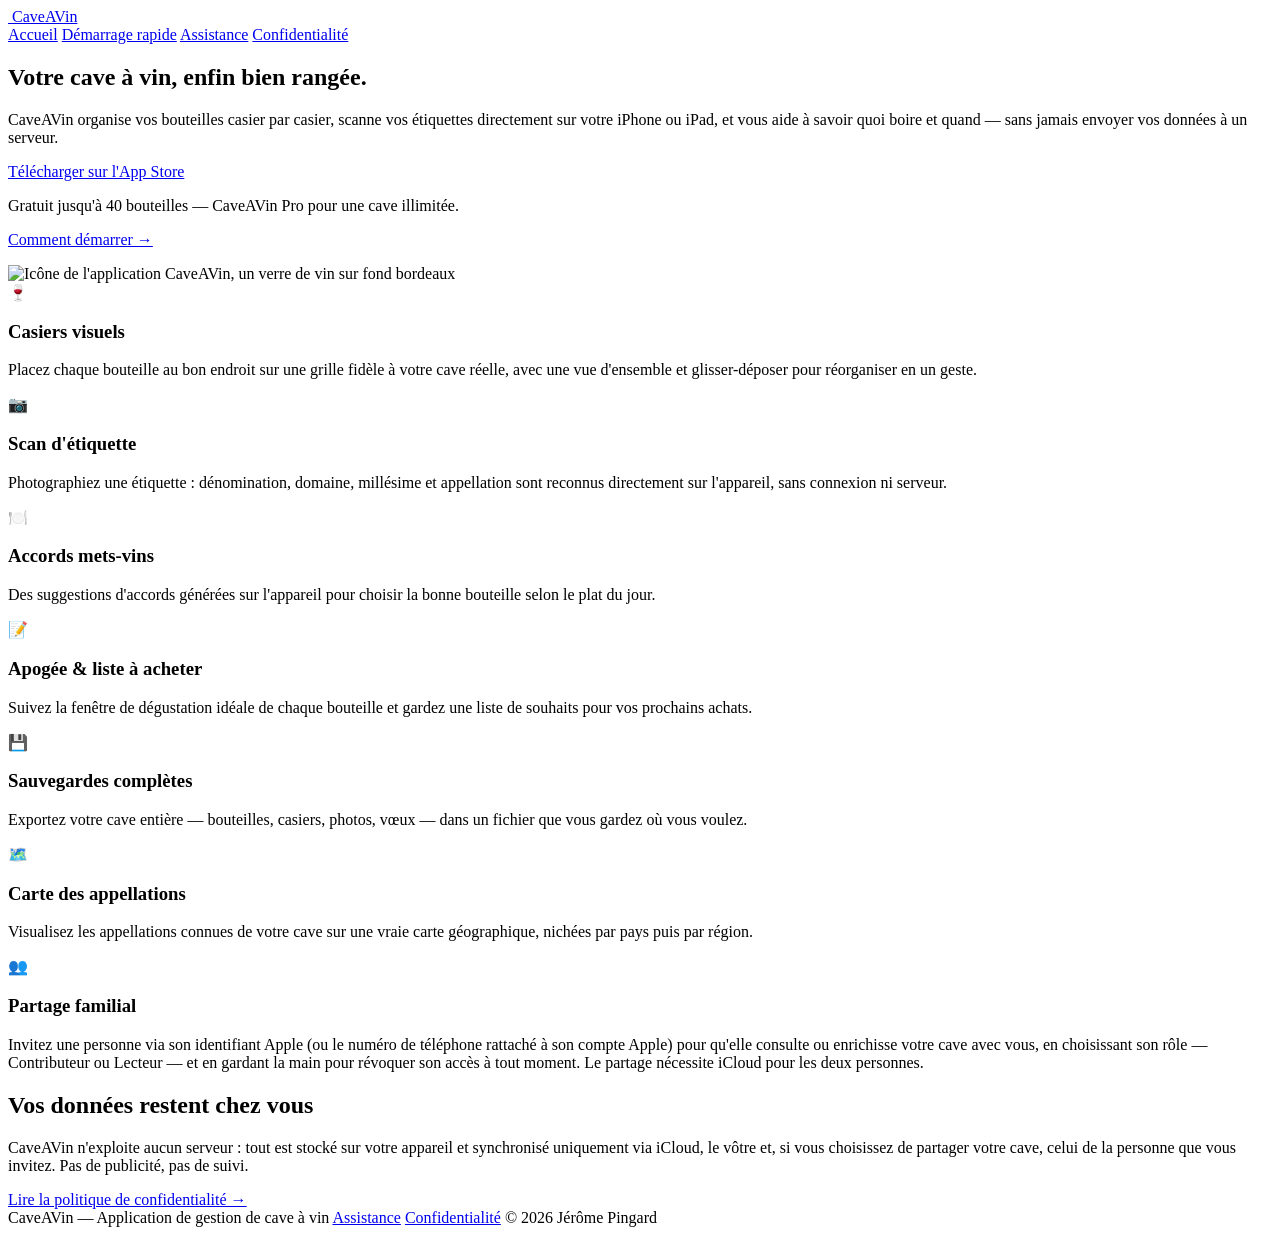
==== website/index.html @ 8a8ce5c7 "Partage de cave : préciser iCloud requis et identifiant Apple (ou téléphone rattaché) Co-Authored-By" ====
<!doctype html>
<html lang="fr">
<head>
<meta charset="utf-8">
<meta name="viewport" content="width=device-width, initial-scale=1">
<title>CaveAVin — Gérez votre cave à vin</title>
<meta name="description" content="CaveAVin range, scanne et organise votre cave à vin : casiers visuels, scan d'étiquette sur l'appareil, accords mets-vins, partage familial, sauvegarde complète. Vos données restent dans votre iCloud.">
<link rel="icon" type="image/png" href="assets/favicon-32.png">
<link rel="apple-touch-icon" href="assets/icon-180.png">
<link rel="stylesheet" href="css/style.css">
</head>
<body>

<header class="site-header">
  <a class="brand" href="index.html">
    <img src="assets/icon-180.png" alt="">
    <span class="brand-name">CaveAVin</span>
  </a>
  <nav class="site-nav">
    <a href="index.html" aria-current="page">Accueil</a>
    <a href="demarrage-rapide.html">Démarrage rapide</a>
    <a href="assistance.html">Assistance</a>
    <a href="confidentialite.html">Confidentialité</a>
  </nav>
</header>

<section class="hero">
  <div>
    <h1>Votre cave à vin, enfin bien rangée.</h1>
    <p class="hero-sub">CaveAVin organise vos bouteilles casier par casier, scanne vos étiquettes directement sur votre iPhone ou iPad, et vous aide à savoir quoi boire et quand — sans jamais envoyer vos données à un serveur.</p>
    <div class="store-badges">
      <a class="store-badge" href="#" id="app-store-link">
        Télécharger sur l'App Store
      </a>
    </div>
    <p class="free-note">Gratuit jusqu'à 40 bouteilles — CaveAVin Pro pour une cave illimitée.</p>
    <p class="free-note"><a href="demarrage-rapide.html">Comment démarrer →</a></p>
  </div>
  <div class="hero-art">
    <img src="assets/icon-180.png" alt="Icône de l'application CaveAVin, un verre de vin sur fond bordeaux">
  </div>
</section>

<section class="features">
  <div class="feature">
    <div class="icon" aria-hidden="true">🍷</div>
    <h3>Casiers visuels</h3>
    <p>Placez chaque bouteille au bon endroit sur une grille fidèle à votre cave réelle, avec une vue d'ensemble et glisser-déposer pour réorganiser en un geste.</p>
  </div>
  <div class="feature">
    <div class="icon" aria-hidden="true">📷</div>
    <h3>Scan d'étiquette</h3>
    <p>Photographiez une étiquette : dénomination, domaine, millésime et appellation sont reconnus directement sur l'appareil, sans connexion ni serveur.</p>
  </div>
  <div class="feature">
    <div class="icon" aria-hidden="true">🍽️</div>
    <h3>Accords mets-vins</h3>
    <p>Des suggestions d'accords générées sur l'appareil pour choisir la bonne bouteille selon le plat du jour.</p>
  </div>
  <div class="feature">
    <div class="icon" aria-hidden="true">📝</div>
    <h3>Apogée &amp; liste à acheter</h3>
    <p>Suivez la fenêtre de dégustation idéale de chaque bouteille et gardez une liste de souhaits pour vos prochains achats.</p>
  </div>
  <div class="feature">
    <div class="icon" aria-hidden="true">💾</div>
    <h3>Sauvegardes complètes</h3>
    <p>Exportez votre cave entière — bouteilles, casiers, photos, vœux — dans un fichier que vous gardez où vous voulez.</p>
  </div>
  <div class="feature">
    <div class="icon" aria-hidden="true">🗺️</div>
    <h3>Carte des appellations</h3>
    <p>Visualisez les appellations connues de votre cave sur une vraie carte géographique, nichées par pays puis par région.</p>
  </div>
  <div class="feature">
    <div class="icon" aria-hidden="true">👥</div>
    <h3>Partage familial</h3>
    <p>Invitez une personne via son identifiant Apple (ou le numéro de téléphone rattaché à son compte Apple) pour qu'elle consulte ou enrichisse votre cave avec vous, en choisissant son rôle — Contributeur ou Lecteur — et en gardant la main pour révoquer son accès à tout moment. Le partage nécessite iCloud pour les deux personnes.</p>
  </div>
</section>

<div class="band">
  <div class="band-inner">
    <h2>Vos données restent chez vous</h2>
    <p>CaveAVin n'exploite aucun serveur : tout est stocké sur votre appareil et synchronisé uniquement via iCloud, le vôtre et, si vous choisissez de partager votre cave, celui de la personne que vous invitez. Pas de publicité, pas de suivi.</p>
    <a href="confidentialite.html">Lire la politique de confidentialité →</a>
  </div>
</div>

<footer class="site-footer">
  <span>CaveAVin — Application de gestion de cave à vin</span>
  <a href="assistance.html">Assistance</a>
  <a href="confidentialite.html">Confidentialité</a>
  <span>&copy; 2026 Jérôme Pingard</span>
</footer>

</body>
</html>
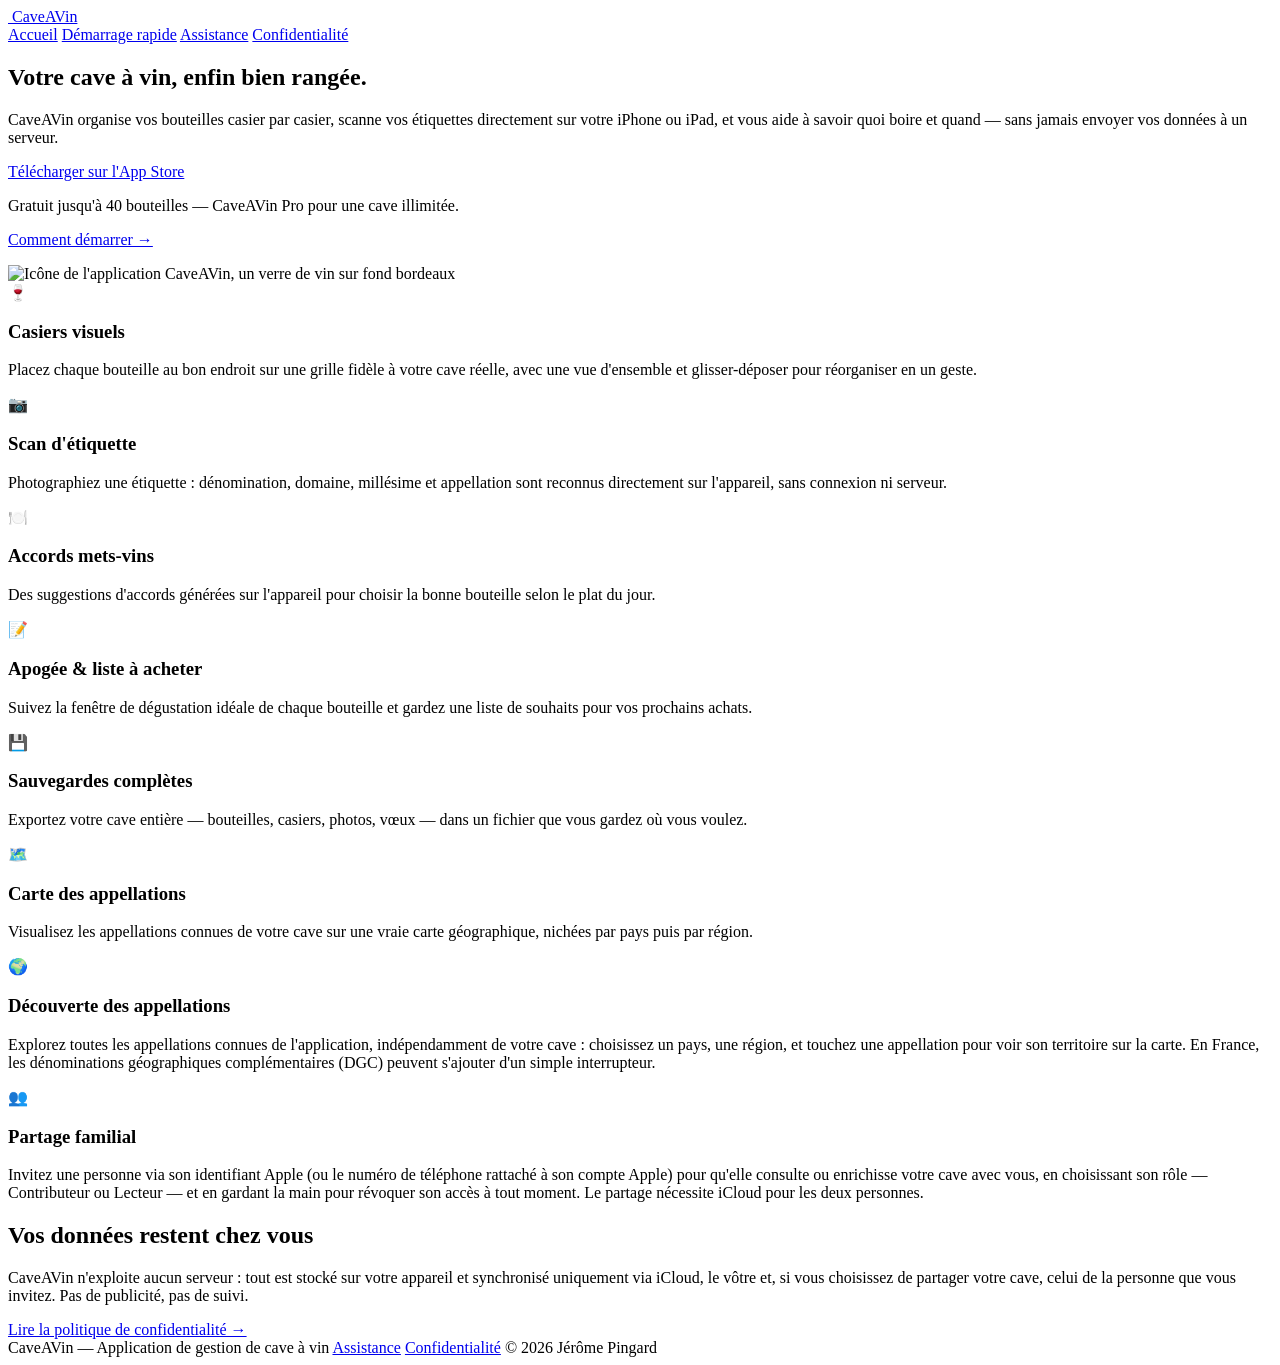
==== commit ba7457ec: "Site : ajoute la Découverte des appellations (accueil, démarrage rapide, assistance)" ====
--- a/website/index.html
+++ b/website/index.html
@@ -73,6 +73,11 @@
     <p>Visualisez les appellations connues de votre cave sur une vraie carte géographique, nichées par pays puis par région.</p>
   </div>
   <div class="feature">
+    <div class="icon" aria-hidden="true">🌍</div>
+    <h3>Découverte des appellations</h3>
+    <p>Explorez toutes les appellations connues de l'application, indépendamment de votre cave : choisissez un pays, une région, et touchez une appellation pour voir son territoire sur la carte. En France, les dénominations géographiques complémentaires (DGC) peuvent s'ajouter d'un simple interrupteur.</p>
+  </div>
+  <div class="feature">
     <div class="icon" aria-hidden="true">👥</div>
     <h3>Partage familial</h3>
     <p>Invitez une personne via son identifiant Apple (ou le numéro de téléphone rattaché à son compte Apple) pour qu'elle consulte ou enrichisse votre cave avec vous, en choisissant son rôle — Contributeur ou Lecteur — et en gardant la main pour révoquer son accès à tout moment. Le partage nécessite iCloud pour les deux personnes.</p>
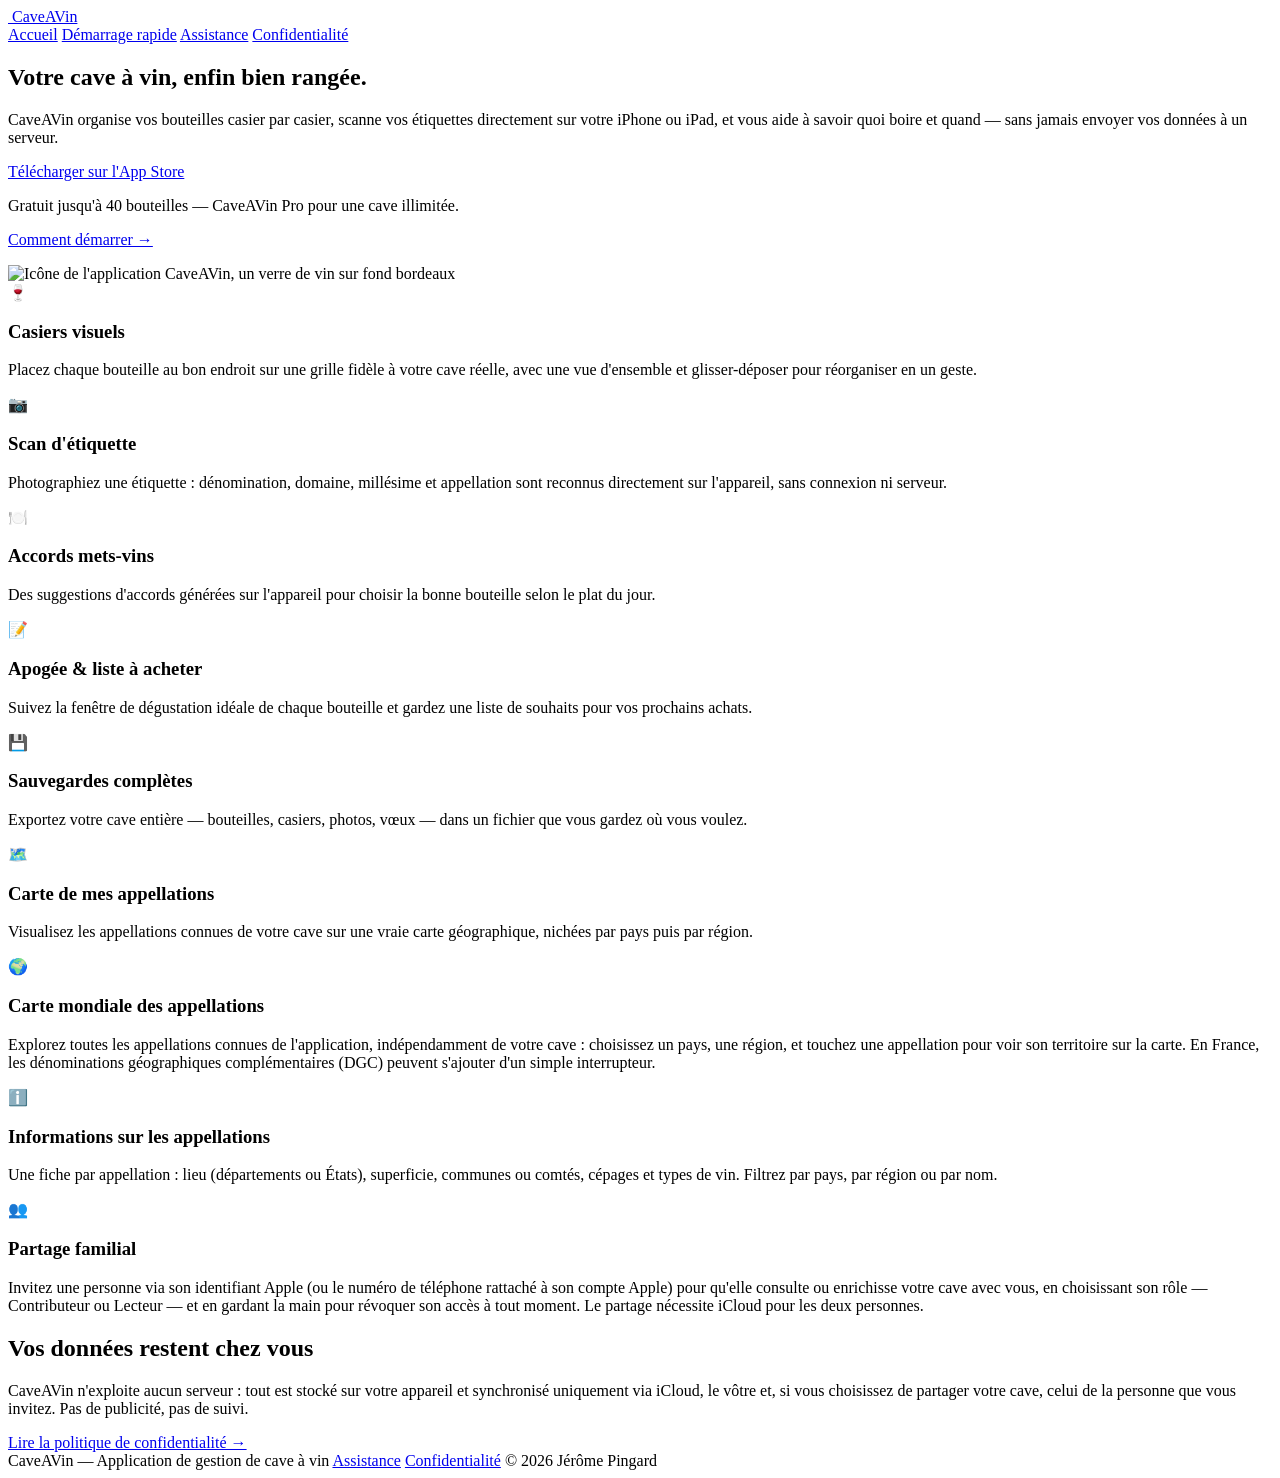
==== commit fb44cbaf: "Site : Carte de mes appellations / Carte mondiale des appellations, nouvel écran Informations sur le" ====
--- a/website/index.html
+++ b/website/index.html
@@ -69,13 +69,18 @@
   </div>
   <div class="feature">
     <div class="icon" aria-hidden="true">🗺️</div>
-    <h3>Carte des appellations</h3>
+    <h3>Carte de mes appellations</h3>
     <p>Visualisez les appellations connues de votre cave sur une vraie carte géographique, nichées par pays puis par région.</p>
   </div>
   <div class="feature">
     <div class="icon" aria-hidden="true">🌍</div>
-    <h3>Découverte des appellations</h3>
+    <h3>Carte mondiale des appellations</h3>
     <p>Explorez toutes les appellations connues de l'application, indépendamment de votre cave : choisissez un pays, une région, et touchez une appellation pour voir son territoire sur la carte. En France, les dénominations géographiques complémentaires (DGC) peuvent s'ajouter d'un simple interrupteur.</p>
+  </div>
+  <div class="feature">
+    <div class="icon" aria-hidden="true">ℹ️</div>
+    <h3>Informations sur les appellations</h3>
+    <p>Une fiche par appellation : lieu (départements ou États), superficie, communes ou comtés, cépages et types de vin. Filtrez par pays, par région ou par nom.</p>
   </div>
   <div class="feature">
     <div class="icon" aria-hidden="true">👥</div>
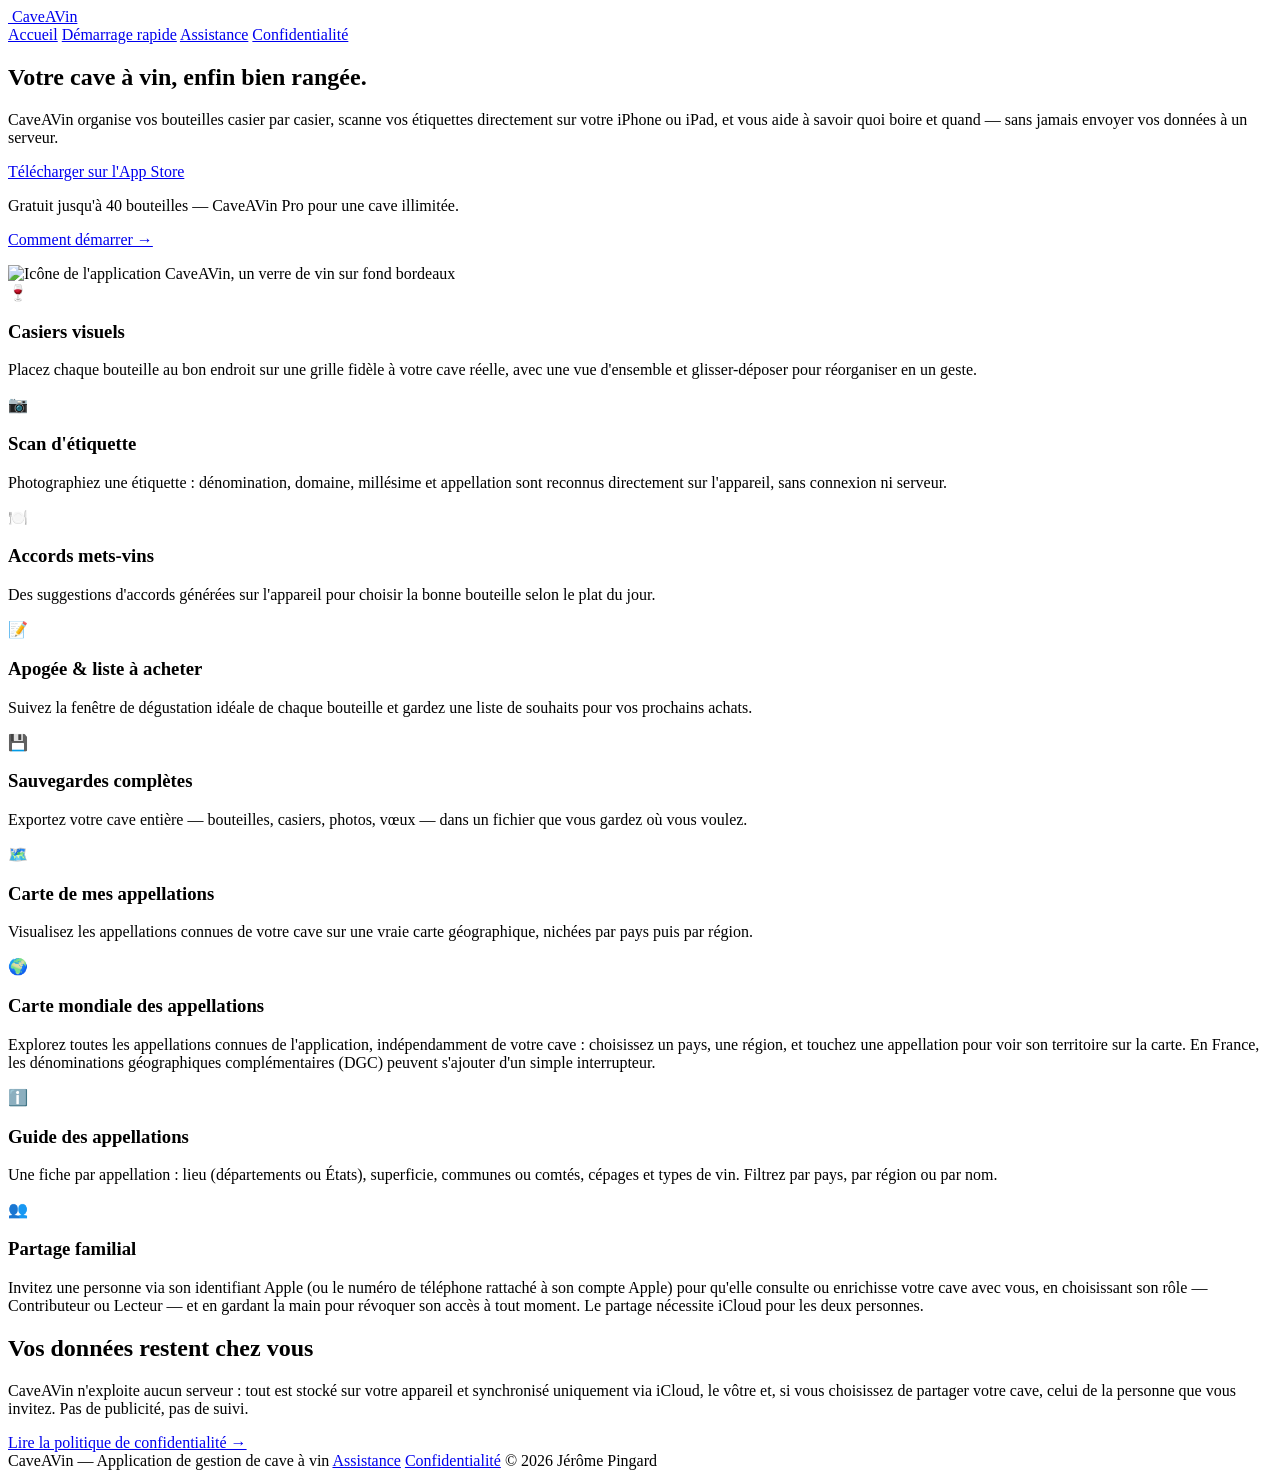
==== commit fc977ac5: "Site : « Guide des appellations » (ex-Informations sur les appellations) Co-Authored-By: Claude Sonn" ====
--- a/website/index.html
+++ b/website/index.html
@@ -79,7 +79,7 @@
   </div>
   <div class="feature">
     <div class="icon" aria-hidden="true">ℹ️</div>
-    <h3>Informations sur les appellations</h3>
+    <h3>Guide des appellations</h3>
     <p>Une fiche par appellation : lieu (départements ou États), superficie, communes ou comtés, cépages et types de vin. Filtrez par pays, par région ou par nom.</p>
   </div>
   <div class="feature">
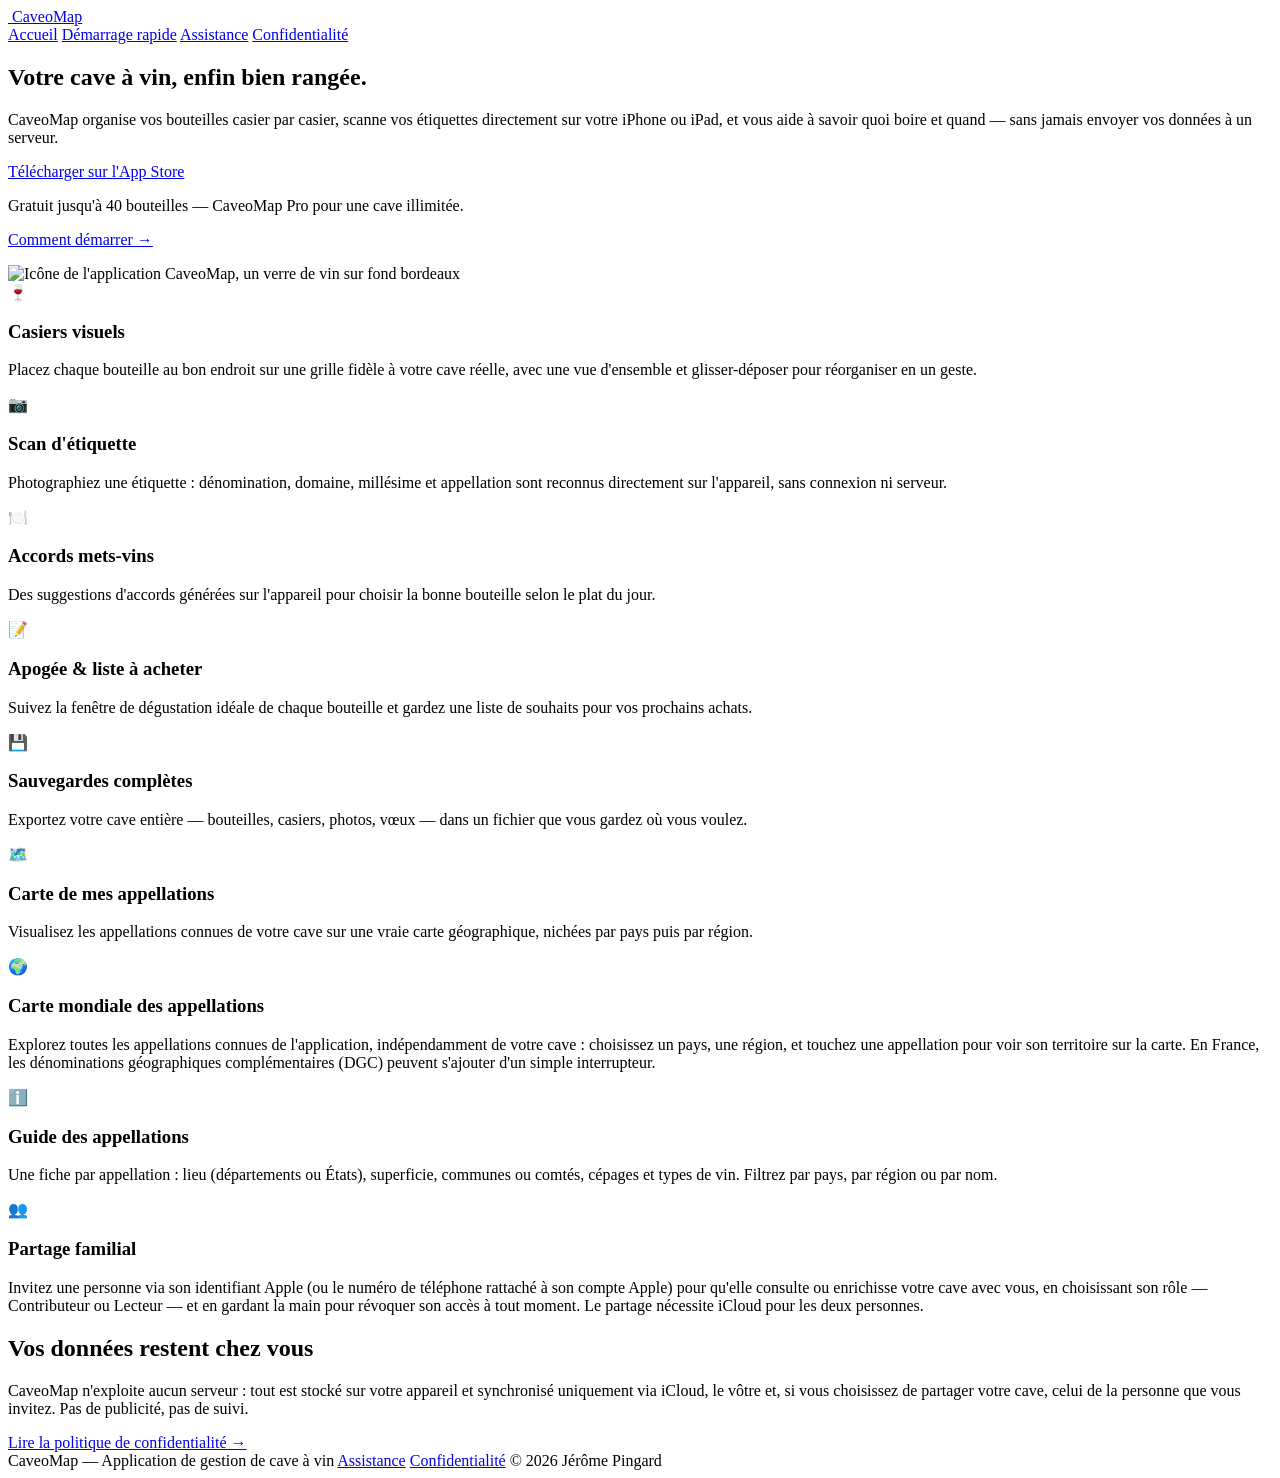
==== commit 1e0e32eb: "Site : l'app s'appelle CaveoMap (ex-CaveAVin)" ====
--- a/website/index.html
+++ b/website/index.html
@@ -3,8 +3,8 @@
 <head>
 <meta charset="utf-8">
 <meta name="viewport" content="width=device-width, initial-scale=1">
-<title>CaveAVin — Gérez votre cave à vin</title>
-<meta name="description" content="CaveAVin range, scanne et organise votre cave à vin : casiers visuels, scan d'étiquette sur l'appareil, accords mets-vins, partage familial, sauvegarde complète. Vos données restent dans votre iCloud.">
+<title>CaveoMap — Gérez votre cave à vin</title>
+<meta name="description" content="CaveoMap range, scanne et organise votre cave à vin : casiers visuels, scan d'étiquette sur l'appareil, accords mets-vins, partage familial, sauvegarde complète. Vos données restent dans votre iCloud.">
 <link rel="icon" type="image/png" href="assets/favicon-32.png">
 <link rel="apple-touch-icon" href="assets/icon-180.png">
 <link rel="stylesheet" href="css/style.css">
@@ -14,7 +14,7 @@
 <header class="site-header">
   <a class="brand" href="index.html">
     <img src="assets/icon-180.png" alt="">
-    <span class="brand-name">CaveAVin</span>
+    <span class="brand-name">CaveoMap</span>
   </a>
   <nav class="site-nav">
     <a href="index.html" aria-current="page">Accueil</a>
@@ -27,17 +27,17 @@
 <section class="hero">
   <div>
     <h1>Votre cave à vin, enfin bien rangée.</h1>
-    <p class="hero-sub">CaveAVin organise vos bouteilles casier par casier, scanne vos étiquettes directement sur votre iPhone ou iPad, et vous aide à savoir quoi boire et quand — sans jamais envoyer vos données à un serveur.</p>
+    <p class="hero-sub">CaveoMap organise vos bouteilles casier par casier, scanne vos étiquettes directement sur votre iPhone ou iPad, et vous aide à savoir quoi boire et quand — sans jamais envoyer vos données à un serveur.</p>
     <div class="store-badges">
       <a class="store-badge" href="#" id="app-store-link">
         Télécharger sur l'App Store
       </a>
     </div>
-    <p class="free-note">Gratuit jusqu'à 40 bouteilles — CaveAVin Pro pour une cave illimitée.</p>
+    <p class="free-note">Gratuit jusqu'à 40 bouteilles — CaveoMap Pro pour une cave illimitée.</p>
     <p class="free-note"><a href="demarrage-rapide.html">Comment démarrer →</a></p>
   </div>
   <div class="hero-art">
-    <img src="assets/icon-180.png" alt="Icône de l'application CaveAVin, un verre de vin sur fond bordeaux">
+    <img src="assets/icon-180.png" alt="Icône de l'application CaveoMap, un verre de vin sur fond bordeaux">
   </div>
 </section>
 
@@ -92,13 +92,13 @@
 <div class="band">
   <div class="band-inner">
     <h2>Vos données restent chez vous</h2>
-    <p>CaveAVin n'exploite aucun serveur : tout est stocké sur votre appareil et synchronisé uniquement via iCloud, le vôtre et, si vous choisissez de partager votre cave, celui de la personne que vous invitez. Pas de publicité, pas de suivi.</p>
+    <p>CaveoMap n'exploite aucun serveur : tout est stocké sur votre appareil et synchronisé uniquement via iCloud, le vôtre et, si vous choisissez de partager votre cave, celui de la personne que vous invitez. Pas de publicité, pas de suivi.</p>
     <a href="confidentialite.html">Lire la politique de confidentialité →</a>
   </div>
 </div>
 
 <footer class="site-footer">
-  <span>CaveAVin — Application de gestion de cave à vin</span>
+  <span>CaveoMap — Application de gestion de cave à vin</span>
   <a href="assistance.html">Assistance</a>
   <a href="confidentialite.html">Confidentialité</a>
   <span>&copy; 2026 Jérôme Pingard</span>
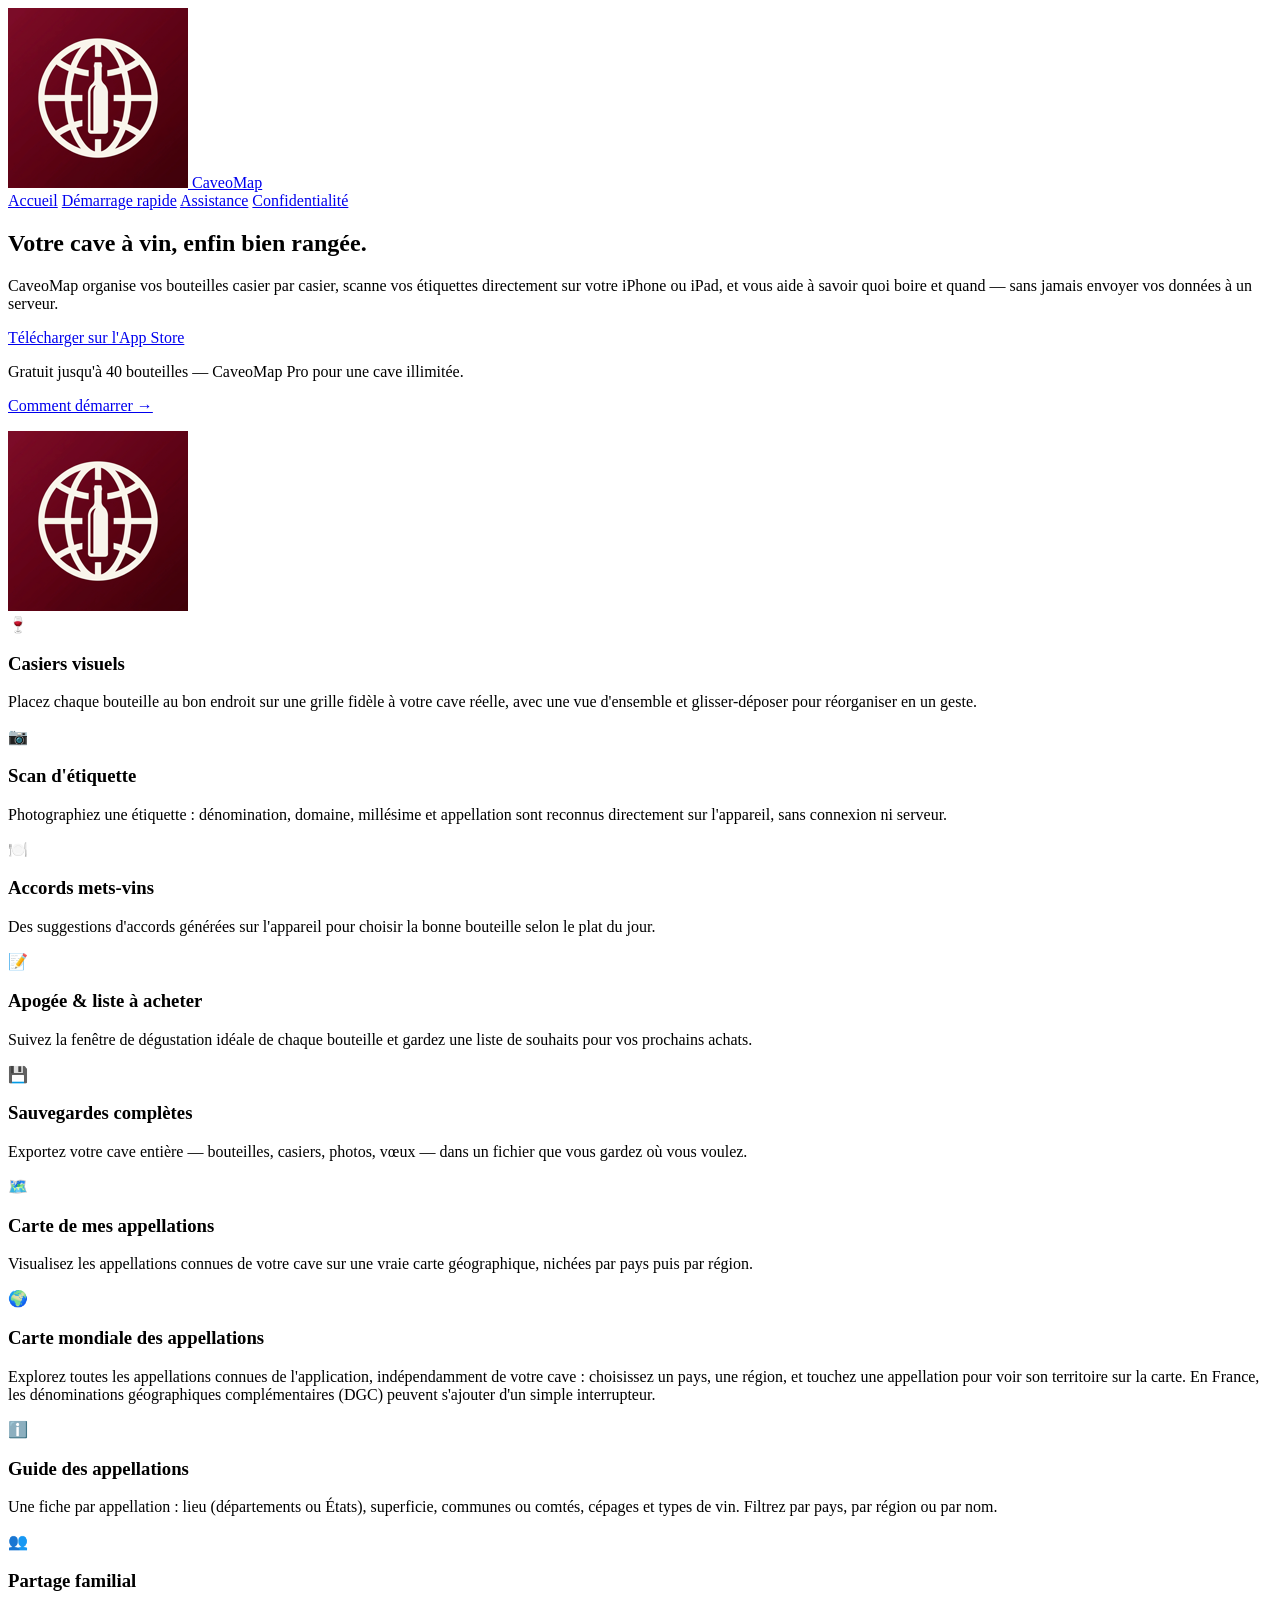
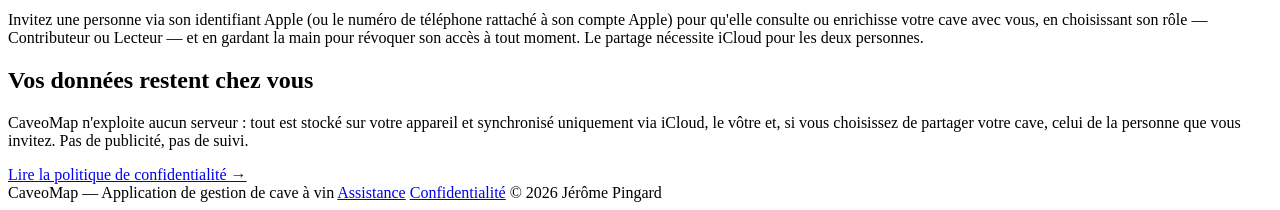
==== commit 9c1b200d: "Site : nouvelle icône CaveoMap" ====
--- a/website/index.html
+++ b/website/index.html
@@ -37,7 +37,7 @@
     <p class="free-note"><a href="demarrage-rapide.html">Comment démarrer →</a></p>
   </div>
   <div class="hero-art">
-    <img src="assets/icon-180.png" alt="Icône de l'application CaveoMap, un verre de vin sur fond bordeaux">
+    <img src="assets/icon-180.png" alt="Icône de l'application CaveoMap, un globe traversé par une bouteille de vin, sur fond bordeaux">
   </div>
 </section>
 
